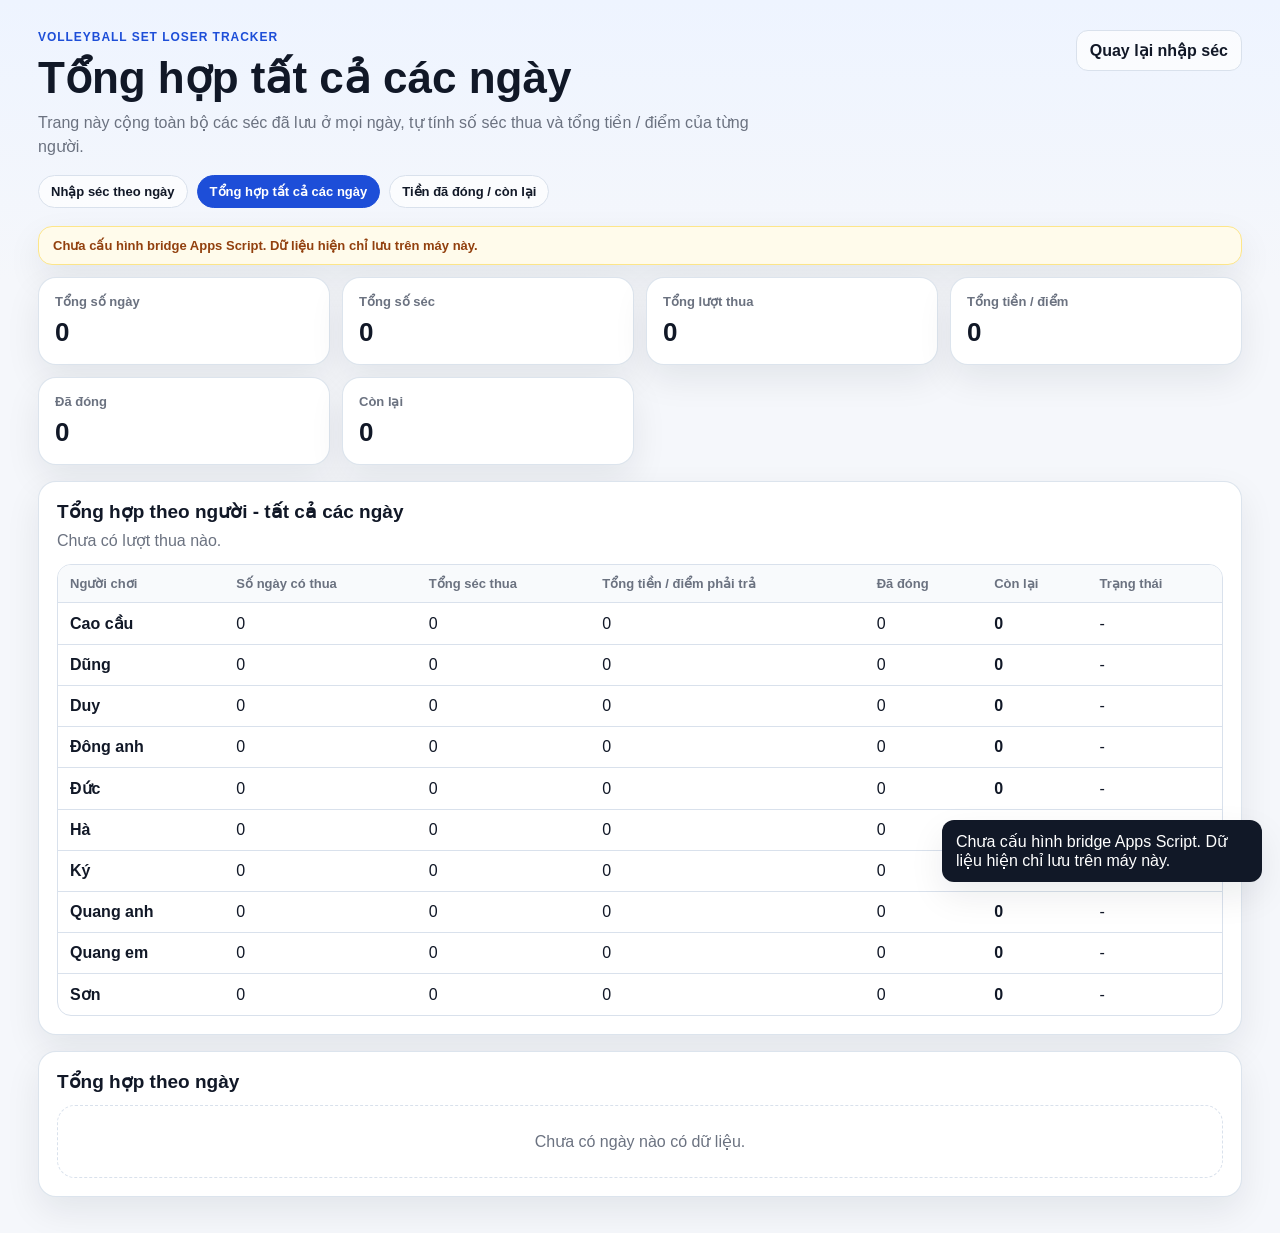
==== all-days.html @ 79c7f3a8 "Initial commit Created from https://vercel.com/new" ====
<!doctype html>
<html lang="vi">
<head>
  <meta charset="utf-8" />
  <meta name="viewport" content="width=device-width, initial-scale=1" />
  <title>Tổng hợp tất cả các ngày - Sổ thua séc bóng chuyền</title>
  <link rel="stylesheet" href="styles.css" />
</head>
<body>
  <header class="app-header">
    <div>
      <p class="eyebrow">Volleyball Set Loser Tracker</p>
      <h1>Tổng hợp tất cả các ngày</h1>
      <p class="subtitle">Trang này cộng toàn bộ các séc đã lưu ở mọi ngày, tự tính số séc thua và tổng tiền / điểm của từng người.</p>
      <nav class="page-nav" aria-label="Điều hướng">
        <a class="nav-link" href="index.html">Nhập séc theo ngày</a>
        <a class="nav-link active" href="all-days.html">Tổng hợp tất cả các ngày</a>
        <a class="nav-link" href="payments.html">Tiền đã đóng / còn lại</a>
      </nav>
    </div>
    <div class="header-actions">
      <a class="btn ghost" href="index.html">Quay lại nhập séc</a>
    </div>
  </header>

  <section class="sync-shell">
    <div id="syncBanner" class="sync-banner"></div>
  </section>

  <main class="single-layout">
    <section class="summary-grid" id="allSummaryGrid"></section>

    <section class="panel final-summary" id="playersAllSummary"></section>

    <section class="panel final-summary" id="daysSummary"></section>
  </main>

  <div id="toast" class="toast" role="status" aria-live="polite"></div>
  <script src="app-config.js"></script>
  <script src="shared-state.js"></script>
  <script src="remote-store.js"></script>
  <script src="all-days.js"></script>
</body>
</html>
---- styles.css ----
:root {
  --bg: #f5f7fb;
  --panel: #ffffff;
  --text: #111827;
  --muted: #6b7280;
  --border: #d9e1ec;
  --primary: #1d4ed8;
  --primary-dark: #1e40af;
  --danger: #b91c1c;
  --danger-bg: #fee2e2;
  --ok-bg: #dcfce7;
  --ok-text: #166534;
  --shadow: 0 14px 35px rgba(15, 23, 42, 0.08);
  --radius: 18px;
}

* { box-sizing: border-box; }

body {
  margin: 0;
  font-family: Arial, Helvetica, sans-serif;
  background: linear-gradient(180deg, #eef4ff 0%, var(--bg) 280px);
  color: var(--text);
}

button, input, select { font: inherit; }

.app-header {
  max-width: 1240px;
  margin: 0 auto;
  padding: 30px 18px 18px;
  display: flex;
  justify-content: space-between;
  gap: 18px;
  align-items: flex-start;
}

.eyebrow {
  margin: 0 0 8px;
  color: var(--primary);
  font-weight: 700;
  letter-spacing: .08em;
  text-transform: uppercase;
  font-size: 12px;
}

h1, h2, h3, p { margin-top: 0; }

h1 { margin-bottom: 8px; font-size: clamp(28px, 4vw, 44px); }
h2 { font-size: 19px; margin-bottom: 14px; }
h3 { font-size: 17px; margin-bottom: 8px; }

.subtitle { margin: 0; color: var(--muted); max-width: 760px; line-height: 1.5; }

.header-actions {
  display: flex;
  gap: 10px;
  align-items: end;
  flex-wrap: wrap;
  justify-content: flex-end;
}

.date-filter,
.field-label {
  display: grid;
  gap: 7px;
  color: var(--muted);
  font-size: 13px;
  font-weight: 700;
}

input[type="text"],
input[type="number"],
input[type="date"] {
  width: 100%;
  border: 1px solid var(--border);
  border-radius: 12px;
  background: #fff;
  padding: 11px 12px;
  color: var(--text);
  outline: none;
}

input:focus { border-color: var(--primary); box-shadow: 0 0 0 3px rgba(29, 78, 216, .12); }

.layout {
  max-width: 1240px;
  margin: 0 auto;
  padding: 0 18px 36px;
  display: grid;
  grid-template-columns: 330px 1fr;
  gap: 18px;
  align-items: start;
}

.sidebar,
.content { display: grid; gap: 16px; }

.panel,
.set-card,
.stat-card {
  background: var(--panel);
  border: 1px solid rgba(217, 225, 236, .9);
  border-radius: var(--radius);
  box-shadow: var(--shadow);
}

.panel { padding: 18px; }

.stack-form { display: grid; gap: 10px; }

.btn {
  border: 1px solid var(--border);
  border-radius: 12px;
  padding: 10px 13px;
  background: #fff;
  color: var(--text);
  cursor: pointer;
  font-weight: 700;
  transition: transform .12s ease, box-shadow .12s ease, background .12s ease;
  text-align: center;
}

.btn:hover { transform: translateY(-1px); box-shadow: 0 8px 16px rgba(15,23,42,.08); }
.btn:active { transform: translateY(0); box-shadow: none; }
.btn.primary { background: var(--primary); border-color: var(--primary); color: #fff; }
.btn.primary:hover { background: var(--primary-dark); }
.btn.ghost { background: rgba(255,255,255,.7); }
.btn.danger-light { background: var(--danger-bg); border-color: #fecaca; color: var(--danger); }
.btn.small { padding: 8px 10px; border-radius: 10px; font-size: 13px; }
.btn.full { width: 100%; margin-top: 12px; }

.button-grid { display: grid; grid-template-columns: 1fr 1fr; gap: 9px; }
.file-btn { position: relative; overflow: hidden; }
.file-btn input { position: absolute; inset: 0; opacity: 0; cursor: pointer; }

.help { margin: 10px 0 0; color: var(--muted); font-size: 13px; line-height: 1.45; }

.chips,
.check-list { display: grid; gap: 8px; margin-top: 12px; }

.player-chip,
.check-item {
  display: flex;
  align-items: center;
  justify-content: space-between;
  gap: 8px;
  padding: 9px 10px;
  border: 1px solid var(--border);
  border-radius: 12px;
  background: #f8fafc;
}

.player-chip span,
.check-item span { font-weight: 700; }

.check-item label {
  display: flex;
  align-items: center;
  gap: 9px;
  cursor: pointer;
  flex: 1;
}

.check-item input { width: 18px; height: 18px; }

.icon-btn {
  border: 0;
  background: transparent;
  color: var(--danger);
  font-weight: 900;
  cursor: pointer;
  padding: 4px 7px;
  border-radius: 8px;
}
.icon-btn:hover { background: var(--danger-bg); }

.empty-state-small:empty::before {
  content: "Chưa có dữ liệu";
  display: block;
  color: var(--muted);
  font-size: 13px;
  padding: 10px 0;
}

.summary-grid {
  display: grid;
  grid-template-columns: repeat(4, minmax(0, 1fr));
  gap: 12px;
}

.stat-card { padding: 16px; }
.stat-card p { color: var(--muted); font-size: 13px; margin-bottom: 8px; font-weight: 700; }
.stat-card strong { font-size: 26px; }

.final-summary h2 { margin-bottom: 12px; }
.table-wrap { overflow-x: auto; border: 1px solid var(--border); border-radius: 14px; }
.table { width: 100%; border-collapse: collapse; min-width: 620px; }
.table th,
.table td { padding: 11px 12px; border-bottom: 1px solid var(--border); text-align: left; }
.table th { background: #f8fafc; font-size: 13px; color: var(--muted); }
.table tr:last-child td { border-bottom: 0; }
.badge { display: inline-flex; align-items: center; padding: 4px 8px; border-radius: 999px; font-weight: 800; font-size: 12px; background: var(--ok-bg); color: var(--ok-text); }

.sets-history { display: grid; gap: 12px; }
.set-card { padding: 16px; display: flex; justify-content: space-between; gap: 12px; align-items: flex-start; }
.set-meta { color: var(--muted); font-size: 13px; margin-bottom: 8px; }
.set-losers { margin: 0; line-height: 1.45; }
.set-actions { display: flex; gap: 8px; flex-wrap: wrap; justify-content: flex-end; }

.empty-panel {
  padding: 26px;
  text-align: center;
  color: var(--muted);
  border: 1px dashed var(--border);
  border-radius: var(--radius);
  background: rgba(255,255,255,.7);
}

.toast {
  position: fixed;
  right: 18px;
  bottom: 18px;
  background: #111827;
  color: #fff;
  padding: 12px 14px;
  border-radius: 12px;
  box-shadow: var(--shadow);
  opacity: 0;
  transform: translateY(10px);
  pointer-events: none;
  transition: opacity .2s ease, transform .2s ease;
  max-width: 320px;
}
.toast.show { opacity: 1; transform: translateY(0); }

@media (max-width: 920px) {
  .app-header { display: grid; }
  .header-actions { justify-content: start; }
  .layout { grid-template-columns: 1fr; }
  .summary-grid { grid-template-columns: repeat(2, minmax(0, 1fr)); }
}

@media (max-width: 560px) {
  .summary-grid { grid-template-columns: 1fr; }
  .button-grid { grid-template-columns: 1fr; }
  .set-card { display: grid; }
  .set-actions { justify-content: start; }
}

.page-nav {
  display: flex;
  gap: 9px;
  margin-top: 16px;
  flex-wrap: wrap;
}

.nav-link {
  display: inline-flex;
  align-items: center;
  justify-content: center;
  border: 1px solid var(--border);
  border-radius: 999px;
  padding: 8px 12px;
  background: rgba(255,255,255,.72);
  color: var(--text);
  text-decoration: none;
  font-weight: 800;
  font-size: 13px;
}

.nav-link.active {
  background: var(--primary);
  color: #fff;
  border-color: var(--primary);
}

.btn,
.btn:visited,
.nav-link:visited { text-decoration: none; }

.span-2 { grid-column: 1 / -1; }

.single-layout {
  max-width: 1240px;
  margin: 0 auto;
  padding: 0 18px 36px;
  display: grid;
  gap: 16px;
}

.section-heading {
  display: flex;
  justify-content: space-between;
  gap: 12px;
  align-items: flex-start;
  margin-bottom: 12px;
}

.section-heading h2 { margin-bottom: 6px; }
.section-heading p { margin: 0; color: var(--muted); line-height: 1.45; }
.table a { color: var(--primary); text-decoration: none; }
.table a:hover { text-decoration: underline; }

select,
input[type="datetime-local"] {
  width: 100%;
  border: 1px solid var(--border);
  border-radius: 12px;
  background: #fff;
  padding: 11px 12px;
  color: var(--text);
  outline: none;
}

select:focus,
input[type="datetime-local"]:focus {
  border-color: var(--primary);
  box-shadow: 0 0 0 3px rgba(29, 78, 216, .12);
}

.badge.warning {
  background: #fef3c7;
  color: #92400e;
}

.badge.danger {
  background: var(--danger-bg);
  color: var(--danger);
}

.empty-panel.mini {
  padding: 10px 12px;
  font-size: 13px;
}

.sync-shell {
  max-width: 1240px;
  margin: 0 auto;
  padding: 0 18px 12px;
}

.sync-banner {
  border-radius: 14px;
  border: 1px solid var(--border);
  background: rgba(255,255,255,.8);
  padding: 11px 14px;
  color: var(--muted);
  font-size: 13px;
  font-weight: 700;
  box-shadow: var(--shadow);
}

.sync-banner.ok {
  border-color: #bbf7d0;
  background: #f0fdf4;
  color: #166534;
}

.sync-banner.warn {
  border-color: #fde68a;
  background: #fffbeb;
  color: #92400e;
}

.sync-banner.busy {
  border-color: #bfdbfe;
  background: #eff6ff;
  color: #1d4ed8;
}
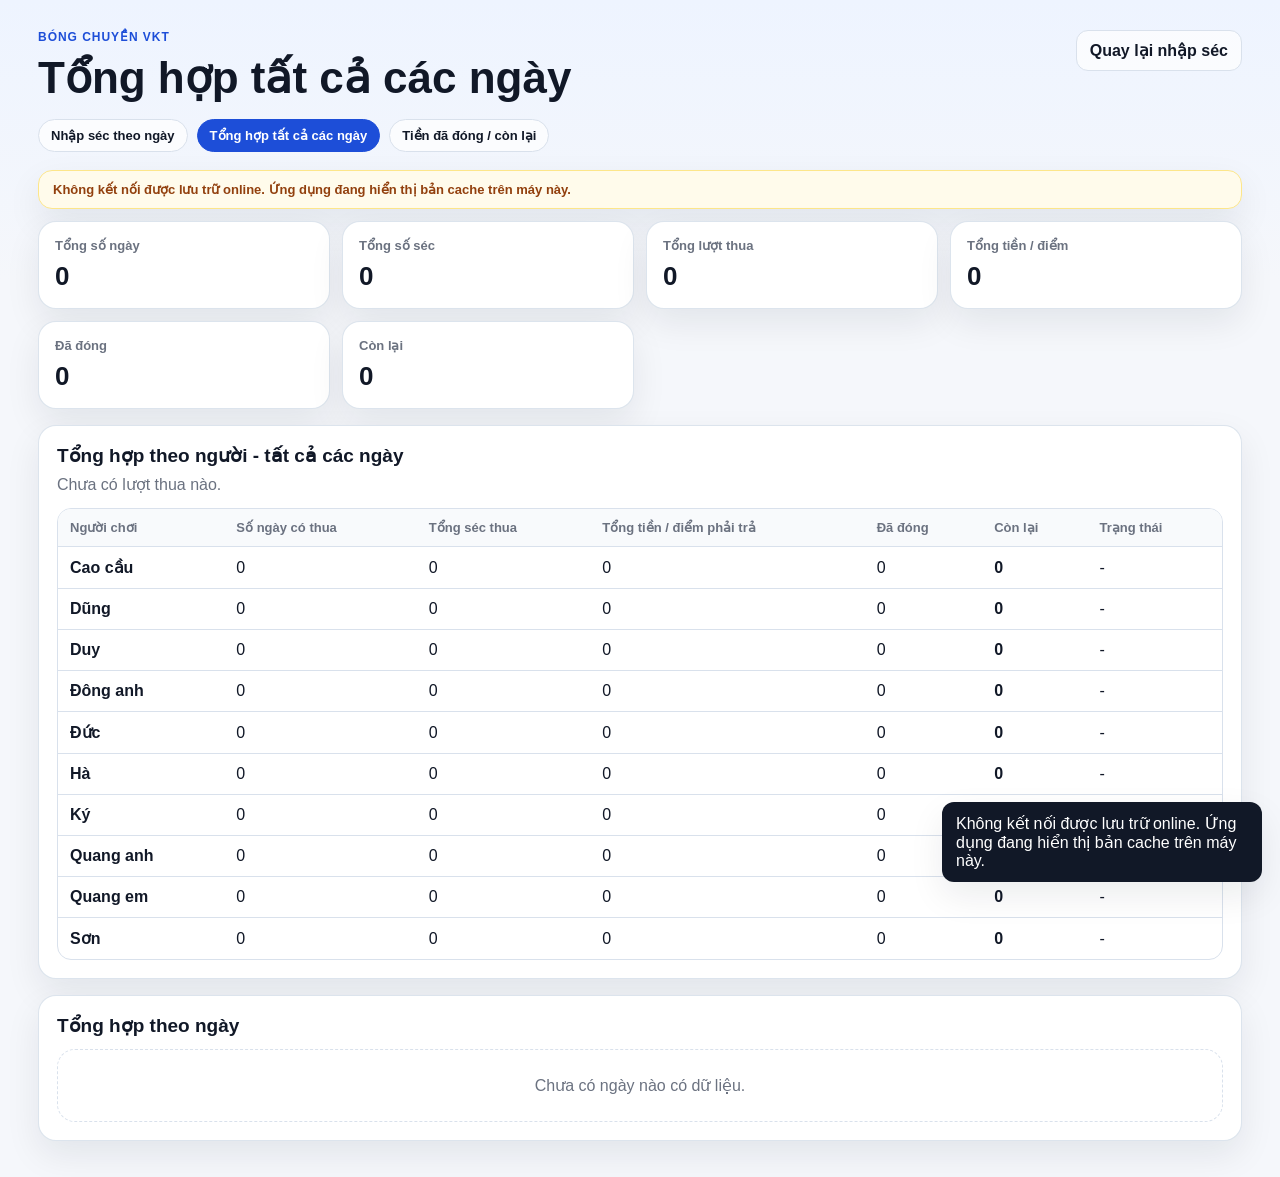
==== commit 20155754: "1" ====
--- a/all-days.html
+++ b/all-days.html
@@ -9,9 +9,8 @@
 <body>
   <header class="app-header">
     <div>
-      <p class="eyebrow">Volleyball Set Loser Tracker</p>
+      <p class="eyebrow">Bóng chuyền VKT</p>
       <h1>Tổng hợp tất cả các ngày</h1>
-      <p class="subtitle">Trang này cộng toàn bộ các séc đã lưu ở mọi ngày, tự tính số séc thua và tổng tiền / điểm của từng người.</p>
       <nav class="page-nav" aria-label="Điều hướng">
         <a class="nav-link" href="index.html">Nhập séc theo ngày</a>
         <a class="nav-link active" href="all-days.html">Tổng hợp tất cả các ngày</a>
--- a/styles.css
+++ b/styles.css
@@ -235,17 +235,360 @@
 .toast.show { opacity: 1; transform: translateY(0); }
 
 @media (max-width: 920px) {
-  .app-header { display: grid; }
+  .app-header {
+    display: grid;
+    gap: 14px;
+    padding: 20px 14px 14px;
+  }
+
+  .header-actions {
+    justify-content: stretch;
+    width: 100%;
+  }
+
+  .header-actions > * {
+    width: 100%;
+  }
+
+  .page-nav {
+    display: grid;
+    grid-template-columns: 1fr;
+  }
+
+  .nav-link {
+    min-height: 44px;
+  }
+
+  .layout,
+  .single-layout {
+    padding: 0 14px 24px;
+  }
+
+  .layout { grid-template-columns: 1fr; }
+
+  .sidebar,
+  .content { gap: 12px; }
+
+  .layout > .sidebar,
+  .layout > .content {
+    display: contents;
+  }
+
+  .mobile-order-entry { order: 1; }
+  .mobile-order-summary-cards { order: 2; }
+  .mobile-order-summary-table { order: 3; }
+  .mobile-order-history { order: 4; }
+  .mobile-order-data { order: 5; }
+
+  .mobile-order-entry,
+  .mobile-order-summary-table {
+    padding: 18px 16px;
+  }
+
+  .mobile-order-entry h2,
+  .mobile-order-summary-table h2 {
+    font-size: 22px;
+  }
+
+  .mobile-order-entry .field-label {
+    gap: 9px;
+    font-size: 14px;
+  }
+
+  .mobile-order-entry .check-list {
+    gap: 10px;
+    margin-top: 14px;
+  }
+
+  .mobile-order-entry .check-item {
+    padding: 13px 14px;
+    border-radius: 14px;
+  }
+
+  .mobile-order-entry .check-item span {
+    font-size: 16px;
+  }
+
+  .mobile-order-entry .check-item input {
+    width: 22px;
+    height: 22px;
+  }
+
+  .mobile-order-entry .btn.full {
+    margin-top: 14px;
+    padding: 13px 16px;
+    font-size: 16px;
+  }
+
+  .mobile-order-summary-cards {
+    grid-template-columns: repeat(2, minmax(0, 1fr));
+    gap: 14px;
+  }
+
+  .mobile-order-summary-cards .stat-card {
+    padding: 18px 16px;
+    min-height: 122px;
+  }
+
+  .mobile-order-summary-cards .stat-card p {
+    font-size: 14px;
+  }
+
+  .mobile-order-summary-cards .stat-card strong {
+    font-size: 30px;
+  }
+
+  .mobile-order-summary-table .table {
+    min-width: 700px;
+  }
+
+  .mobile-order-summary-table .table th,
+  .mobile-order-summary-table .table td {
+    padding: 13px 14px;
+    font-size: 15px;
+  }
+
+  .mobile-order-summary-table .table th {
+    font-size: 14px;
+  }
+
+  .panel { padding: 16px 14px; }
+
+  .sync-shell { padding: 0 14px 12px; }
+
+  .summary-grid { grid-template-columns: repeat(2, minmax(0, 1fr)); }
+}
+
+@media (max-width: 560px) {
+  .summary-grid { grid-template-columns: repeat(2, minmax(0, 1fr)); }
+  .button-grid { grid-template-columns: 1fr; }
+  .set-card,
+  .section-heading {
+    display: grid;
+    gap: 10px;
+  }
+
+  .set-actions,
   .header-actions { justify-content: start; }
-  .layout { grid-template-columns: 1fr; }
-  .summary-grid { grid-template-columns: repeat(2, minmax(0, 1fr)); }
-}
-
-@media (max-width: 560px) {
-  .summary-grid { grid-template-columns: 1fr; }
-  .button-grid { grid-template-columns: 1fr; }
-  .set-card { display: grid; }
-  .set-actions { justify-content: start; }
+
+  .btn,
+  .nav-link,
+  input[type="text"],
+  input[type="number"],
+  input[type="date"],
+  input[type="datetime-local"],
+  select {
+    min-height: 44px;
+  }
+
+  .toast {
+    left: 14px;
+    right: 14px;
+    bottom: 14px;
+    max-width: none;
+  }
+
+  .mobile-order-entry,
+  .mobile-order-summary-table {
+    padding: 20px 16px;
+  }
+
+  .mobile-order-entry h2,
+  .mobile-order-summary-table h2 {
+    font-size: 24px;
+  }
+
+  .mobile-order-entry .check-item {
+    padding: 15px 16px;
+  }
+
+  .mobile-order-entry .check-item span {
+    font-size: 17px;
+  }
+
+  .mobile-order-entry .btn.full {
+    font-size: 17px;
+  }
+
+  .mobile-order-summary-cards .stat-card {
+    min-height: 0;
+    padding: 20px 18px;
+  }
+
+  .mobile-order-summary-cards .stat-card p {
+    font-size: 15px;
+  }
+
+  .mobile-order-summary-cards .stat-card strong {
+    font-size: 32px;
+  }
+
+  .mobile-order-summary-table .table th,
+  .mobile-order-summary-table .table td {
+    padding: 14px 15px;
+    font-size: 16px;
+  }
+}
+
+@media (max-width: 430px) {
+  .app-header {
+    gap: 12px;
+    padding: 16px 12px 12px;
+  }
+
+  .eyebrow {
+    margin-bottom: 6px;
+    font-size: 11px;
+  }
+
+  h1 {
+    margin-bottom: 6px;
+    font-size: 30px;
+    line-height: 1.1;
+  }
+
+  .subtitle {
+    font-size: 14px;
+    line-height: 1.4;
+  }
+
+  .page-nav {
+    margin-top: 14px;
+    gap: 8px;
+  }
+
+  .nav-link {
+    padding: 10px 12px;
+    font-size: 13px;
+  }
+
+  .header-actions {
+    gap: 8px;
+  }
+
+  .layout,
+  .single-layout {
+    padding: 0 12px 20px;
+  }
+
+  .sync-shell {
+    padding: 0 12px 10px;
+  }
+
+  .sync-banner {
+    padding: 10px 12px;
+    font-size: 12px;
+  }
+
+  .panel {
+    padding: 14px 12px;
+    border-radius: 16px;
+  }
+
+  .mobile-order-entry,
+  .mobile-order-summary-table {
+    padding: 16px 14px;
+  }
+
+  .mobile-order-entry h2,
+  .mobile-order-summary-table h2 {
+    font-size: 21px;
+    margin-bottom: 12px;
+  }
+
+  .mobile-order-entry .field-label {
+    gap: 8px;
+    font-size: 13px;
+  }
+
+  .mobile-order-entry input[type="number"],
+  .mobile-order-entry input[type="text"] {
+    padding: 12px;
+  }
+
+  .mobile-order-entry .check-list {
+    gap: 9px;
+    margin-top: 12px;
+  }
+
+  .mobile-order-entry .check-item {
+    padding: 12px 13px;
+    border-radius: 13px;
+  }
+
+  .mobile-order-entry .check-item span {
+    font-size: 16px;
+  }
+
+  .mobile-order-entry .check-item input {
+    width: 20px;
+    height: 20px;
+  }
+
+  .mobile-order-entry .btn.full {
+    margin-top: 12px;
+    padding: 12px 14px;
+    font-size: 16px;
+  }
+
+  .mobile-order-summary-cards {
+    gap: 10px;
+  }
+
+  .mobile-order-summary-cards .stat-card {
+    padding: 16px 14px;
+    min-height: 104px;
+  }
+
+  .mobile-order-summary-cards .stat-card p {
+    font-size: 13px;
+    margin-bottom: 6px;
+  }
+
+  .mobile-order-summary-cards .stat-card strong {
+    font-size: 28px;
+  }
+
+  .mobile-order-summary-table .table-wrap {
+    border-radius: 12px;
+  }
+
+  .mobile-order-summary-table .table {
+    min-width: 640px;
+  }
+
+  .mobile-order-summary-table .table th,
+  .mobile-order-summary-table .table td {
+    padding: 12px 13px;
+    font-size: 15px;
+  }
+
+  .mobile-order-summary-table .table th {
+    font-size: 13px;
+  }
+
+  .mobile-order-history {
+    gap: 10px;
+  }
+
+  .set-card {
+    padding: 14px;
+  }
+
+  .set-meta,
+  .help {
+    font-size: 12px;
+  }
+}
+
+@media (max-width: 360px) {
+  .summary-grid {
+    grid-template-columns: 1fr;
+  }
+
+  .mobile-order-summary-cards .stat-card {
+    min-height: 0;
+  }
 }
 
 .page-nav {
